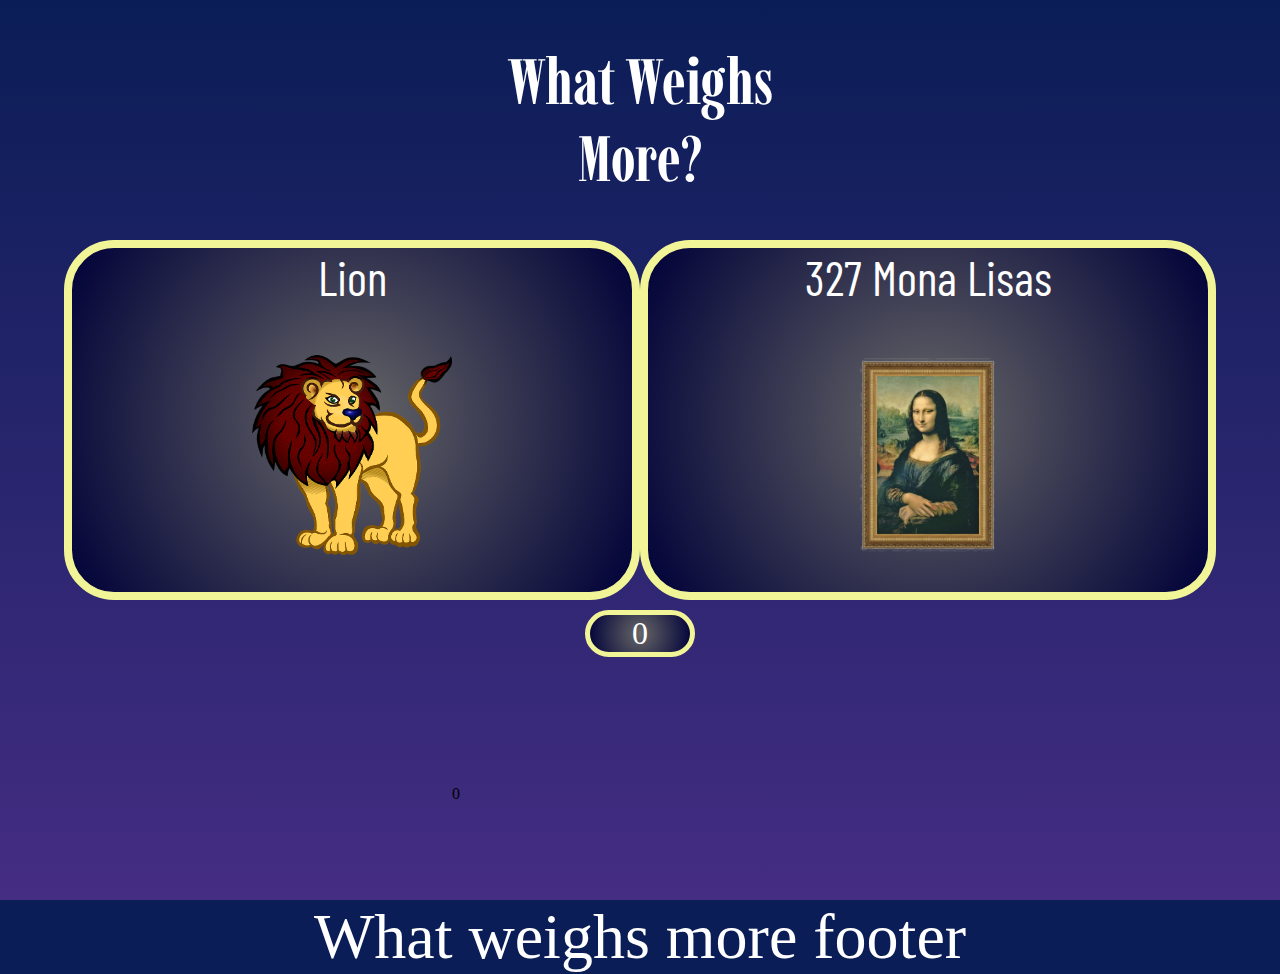
==== index.html @ b6a0d608 "build: Added div "attempts-box" removed unused classes" ====
<!DOCTYPE html>
<html lang="en">
  <head>
    <meta charset="UTF-8" />
    <meta name="viewport" content="width=device-width, initial-scale=1.0" />
    <title>Document</title>
    <link rel="stylesheet" href="assets/css/style.css" />
  </head>
  <body>
    <div id="multiplier1" class="multiplier-box"></div>
    <div id="multiplier2" class="multiplier-box"></div>
    <header></header>
    <main>
      <section id="game-section">
        <div class="game-container">
          <div class="WhatWeighsMore"><h1> What Weighs More? </h1></div>
          
          <div id="operand1" class="guess-box1">Operand1</div>
          
          <div id="operand2" class="guess-box2">Operand2</div>
          <div id="score-section" class="score-box" >0</div>
          <div id="attempts-section" class="attempts-box">0</div>
          <div id="object-image1" class="object-image1">Object 1 Image</div>
          <div id="object-image2" class="object-image2">Object 2 Image</div>
        </div>
      </section>
        <div id="score-star-container">
          <div class="score-star" id="score-star">
            <!-- --duration variable is used for each span to make it's animation duration unique-->
            <span class="hidden bubble" style="--duration: 11"><img src="assets/images/bubble.png" alt="Bubble"></span>
            <span class="hidden bubble" style="--duration: 12"><img src="assets/images/bubble.png" alt="Bubble"></span>
            <span class="hidden bubble" style="--duration: 10"><img src="assets/images/bubble.png" alt="Bubble"></span>
            <span class="hidden bubble" style="--duration: 9"><img src="assets/images/bubble.png" alt="Bubble"></span>
            <span class="hidden bubble" style="--duration: 12"><img src="assets/images/bubble.png" alt="Bubble"></span>
            <span class="hidden bubble" style="--duration: 13"><img src="assets/images/bubble.png" alt="Bubble"></span>
            <span class="hidden bubble" style="--duration: 14"><img src="assets/images/bubble.png" alt="Bubble"></span>
            <span class="hidden bubble" style="--duration: 10"><img src="assets/images/bubble.png" alt="Bubble"></span>
            <span class="hidden bubble" style="--duration: 11"><img src="assets/images/bubble.png" alt="Bubble"></span>
            <span class="hidden bubble" style="--duration: 9"><img src="assets/images/bubble.png" alt="Bubble"></span>
            <span class="hidden bubble" style="--duration: 10"><img src="assets/images/bubble.png" alt="Bubble"></span>
            <span class="hidden bubble" style="--duration: 11"><img src="assets/images/bubble.png" alt="Bubble"></span>
            <span class="hidden bubble" style="--duration: 9"><img src="assets/images/bubble.png" alt="Bubble"></span>
            <span class="hidden bubble" style="--duration: 8"><img src="assets/images/bubble.png" alt="Bubble"></span>
            <span class="hidden bubble" style="--duration: 10"><img src="assets/images/bubble.png" alt="Bubble"></span>
            <span class="hidden bubble" style="--duration: 11"><img src="assets/images/bubble.png" alt="Bubble"></span>
            <span class="hidden bubble" style="--duration: 12"><img src="assets/images/bubble.png" alt="Bubble"></span>
            <span class="hidden bubble" style="--duration: 8"><img src="assets/images/bubble.png" alt="Bubble"></span>
            <span class="hidden bubble" style="--duration: 9"><img src="assets/images/bubble.png" alt="Bubble"></span>
            <span class="hidden bubble" style="--duration: 10"><img src="assets/images/bubble.png" alt="Bubble"></span>
            <span class="hidden bubble" style="--duration: 10"><img src="assets/images/bubble.png" alt="Bubble"></span>
            <span class="hidden bubble" style="--duration: 11"><img src="assets/images/bubble.png" alt="Bubble"></span>
            <span class="hidden bubble" style="--duration: 9"><img src="assets/images/bubble.png" alt="Bubble"></span>
            <span class="hidden bubble" style="--duration: 8"><img src="assets/images/bubble.png" alt="Bubble"></span>
            <span class="hidden bubble" style="--duration: 11"><img src="assets/images/bubble.png" alt="Bubble"></span>
            <span class="hidden bubble" style="--duration: 10"><img src="assets/images/bubble.png" alt="Bubble"></span>
            <span class="hidden bubble" style="--duration: 14"><img src="assets/images/bubble.png" alt="Bubble"></span>
            <span class="hidden bubble" style="--duration: 15"><img src="assets/images/bubble.png" alt="Bubble"></span>
            <span class="hidden bubble" style="--duration: 12"><img src="assets/images/bubble.png" alt="Bubble"></span>
            <span class="hidden bubble" style="--duration: 10"><img src="assets/images/bubble.png" alt="Bubble"></span>
          </div>
        </div>
      </section>
      <footer>What weighs more footer</footer>
    </main>

    
    <script src="assets/js/script.js"></script>
  </body>
</html>
---- assets/css/style.css ----
/*Google fonts import*/
@import url('https://fonts.googleapis.com/css2?family=Imbue:opsz,wght@10..100,100..900&display=swap'); /* Imbue */
@import url('https://fonts.googleapis.com/css2?family=Barlow+Condensed:ital,wght@0,100;0,200;0,300;0,400;0,500;0,600;0,700;0,800;0,900;1,100;1,200;1,300;1,400;1,500;1,600;1,700;1,800;1,900&family=Imbue:opsz,wght@10..100,100..900&display=swap'); /*Barlow Condensed*/
/* General style rules */
body {
 margin: 0;
 padding: 0;
 min-height: 100vh;
 background: linear-gradient(to bottom , #0A1D56 , #492E87);
 display: flex;
}

/* ========= Main ========= */
main {
    /* Make main element take up any surplus space to push footer down */ 
    flex: 1 0 auto;
    min-height: 100vh;
}
/* Section containing the whole game */
#game-section {
    display: flex;
    justify-content: center;
}

/* Game container grid */
.game-container {
    justify-content: center;
    width: 80vw;
    height: 100vh;
    display: grid;
    grid-template-columns: repeat(6, 1fr);
    grid-template-rows: repeat(6, 1fr);
    grid-column-gap: 0px;
    grid-row-gap: 0px;
    }
.WhatWeighsMore { grid-area: 1 / 3 / 2 / 5; }
.guess-box1 {grid-area: 2 / 1 / 5 / 4; }
.guess-box2 { grid-area: 2 / 4 / 5 / 7; }
.score-box { grid-area: 5 / 3 / 6 / 5; }
.attempts-box { grid-area: 6 / 3 / 7 / 5; }
.object-image1 { grid-area: 3 / 2 / 4 / 3; }
.object-image2 { grid-area: 3 / 5 / 4 / 6; }


.WhatWeighsMore h1{
    font-family: Imbue;
    color: white;
    font-size: 3rem;
    text-align: center;
    padding: 50px;

}
/* Left and right guess box */
.guess-box1, .guess-box2{
    font-family: Barlow Condensed;
    color: rgb(255, 255, 255);
    font-size: 2rem;
    background: radial-gradient(circle, rgba(103,103,103,1) 0%, rgba(0,1,56,1) 100%);
    border: 8px solid #F2F597;
    border-radius: 50px;
    text-align: center;
    z-index: 10;
}
/* Multiplier boxes */
.multiplier-box {
    color: #0a1d5600;
    position: absolute;
}
/* Score under guess boxes */
.score-box {
    background: rgb(103,103,103);
    background: radial-gradient(circle, rgba(103,103,103,1) 0%, rgba(0,1,56,1) 100%);
    border: 5px solid #F2F597 ;
    border-radius: 50px;
    width: 100px;
    margin: auto;
    margin-top: 0px;
    display: flex;
    justify-content: center;
    color:white;
    font-size: 3rem;
    z-index: 10;
    
}
.score-box-animation {
    animation: score-box 0.5s linear;
}
@keyframes score-box{
    0%{ transform: translateY(0px) scale(1);}
    40%{ transform: translateY(-30px) scale(1);}
    60%{ transform: translateY(-45px) scale(1.4);}
    65%{ transform: translateY(-30px) scale(1);}
    80%{ transform: translateY(10px) scale(0.9);}
    100%{ transform: translateY(0px) scale(1);}
}

.score-box-correct {
    text-shadow: rgb(137, 254, 108) 1px 0 10px;
    color: rgb(85, 255, 80);
    border: 5px solid #1aff00 ;
    font-size: 3.2rem;
    animation: score-box 0.3s linear;
}

.score-box-incorrect {
    text-shadow: rgb(247, 79, 79) 1px 0 10px;
    color: rgb(255, 71, 71);
    border: 5px solid #ca2222 ;
    font-size: 3.2rem;
    animation: score-box 0.3s linear;
}

.object-image1 {
    margin: auto;
    width: 200px;
    height: 200px;
    object-fit: cover;
    z-index: 11;
}
.object-image2 {
    margin: auto;
    width: 200px;
    height: 200px;
    object-fit: cover;
    z-index: 11;
    }
footer {
    text-align: center;
    color: white;
    font-size: 4rem;
    background-color: #0A1D56;
}

#score-star-container {
    position: absolute;
    top: 0;
    width: 100vw;
    height: 100vh;
    overflow: hidden;
    z-index: 1;
    overflow: hidden;
}
.score-star {
    position: relative;
    display: flex;
    flex-wrap: wrap;
    z-index: 2;
}

.score-star img{
    opacity: 50%;
}

.score-star span {
    position: relative;
    border-radius: 50%;
    background-color: #f0f56c11;
    box-shadow: 0 0 0 10px #f0f48800,
    0 0 50px #f6f99911,
    0 0 90px #f6f9b111;
    animation: score-star 16s linear infinite;
    animation-duration: calc(200s / var(--duration)); /* Changes the animation duration depending on the --duration variable*/
}

.score-star span:nth-child(even){ /* Different color for even spans */
    background-color: #37b6b626;
    box-shadow: 0 0 0 10px #37b6b615,
    0 0 50px #6acfcf11,
    0 0 90px #9adfdf11;
}


@keyframes score-star{
    0%{ transform: translateX(0vw) translateY(100vh) scale(0)};
    12.5%{ transform: translateX(2vw) translateY(87.5vh) scale(0.125)}
    25%{ transform: translateX(0vw) translateY(74vh) scale(0.25)}
    37.5%{ transform: translateX(-2vw) translateY(62.5vh) scale(0.375)}
    50%{ transform: translateX(0vw)translateY(50vh) scale(0.5)}
    62.5%{ transform: translateX(2vw) translateY(37.5vh) scale(0.625)}
    75%{ transform: translateX(0) translateY(25vh) scale(0.75)}
    87.5%{ transform: translateX(-2vw)translateY(12.5vh) scale(0.875)}
    99.8% {transform: translateX(0vw)translateY(-5vh) scale(0.875)}
    99.9% {transform: translateX(0%)translateY(-5vh) scale(1.3)}
    100%{ transform: translateX(0vw) translateY(-5vh) scale(0)}

}


/* Used to hide the score-stars */
.hidden { 
    opacity: 0;
    transition: 0.1s linear;
    animation: bubble-pop 0.1s linear !important;
}

@keyframes bubble-pop {
    0% {
        opacity: 1;
    }
    1% {
        opacity: 0;
    }
    100% {
        opacity: 0;
    }
}

.shown {
    opacity: 100;
    transition: 0.5s linear;
    z-index: 3;
}
/* Media query: smaller phones(280px and up) */
@media screen and (min-width: 280px){
    main {
        width: 100vw;

    }
    .game-container {
        width: 100%;
        height: 100vh;
        }
    .WhatWeighsMore h1{
        font-size: 2rem;
        padding: 0;
    }
    .guess-box1{
        font-size: 1rem;
    }
    .guess-box2{
        font-size: 1rem;
    }
    .object-image1, .object-image2{
        width: 80px;
        height: 80px;
    }
    .score-box{
        font-size: 1rem;
    }
}
/* Media query: Large phones and landscape phones(412px and up) */
@media screen and (min-width: 411px){
    main {
        width: 100vw;

    }

    .game-container {
        width: 100%;
        height: 100vh;
        }
    .WhatWeighsMore h1{
        font-size: 3rem;
        padding: 0;
    }
    .guess-box1{
        font-size: 2rem;
        justify-content: end;
    }
    .guess-box2{
        font-size: 2rem;
        justify-content: start;
    }
    .object-image1, .object-image2{
        width: 140px;
        height: 140px;
    }
    .score-box{
        font-size: 2rem;
    }
}


/* Media query: Tablets and larger (768px and up) */
@media screen and (min-width: 768px){ 

    .WhatWeighsMore h1{
        font-size: 4rem;
        padding: 0;
    }
    .guess-box1{
        height: 80%;
        font-size: 3rem;
        justify-content: end;
    }
    .guess-box2{
        height: 80%;
        font-size: 3rem;
        justify-content: start;
    }
    .object-image1, .object-image2{
        height: 200px;
        width: 200px;
    }
    .score-box{
        margin-top: -60px;
    }
}
  
/* Media query: Laptops and larger (992px and up) */
@media screen and (min-width: 992px) {
    
    .score-box{
        margin-top: -65px;
    }

}

/* Media query: Laptops and larger (1024px and up) */
@media screen and (min-width: 1024px) {
    .game-container {
        width: 90%;
    }
    .score-box{
        margin-top: -60px;
    }
}

/* Media query: Laptops and larger (1440px and up) */
@media screen and (min-width: 1440px) {
    .game-container {
        width: 80%;
    }
   
}

/* Media query: Laptops and larger (2560px and up) */
@media screen and (min-width: 2560px) {
    .game-container {
        width: 60%;
    }

    .object-image1, .object-image2{
        width: 250px;
        height: 250px;
    }
    .score-box{
        margin-top: -120px;
    }
}
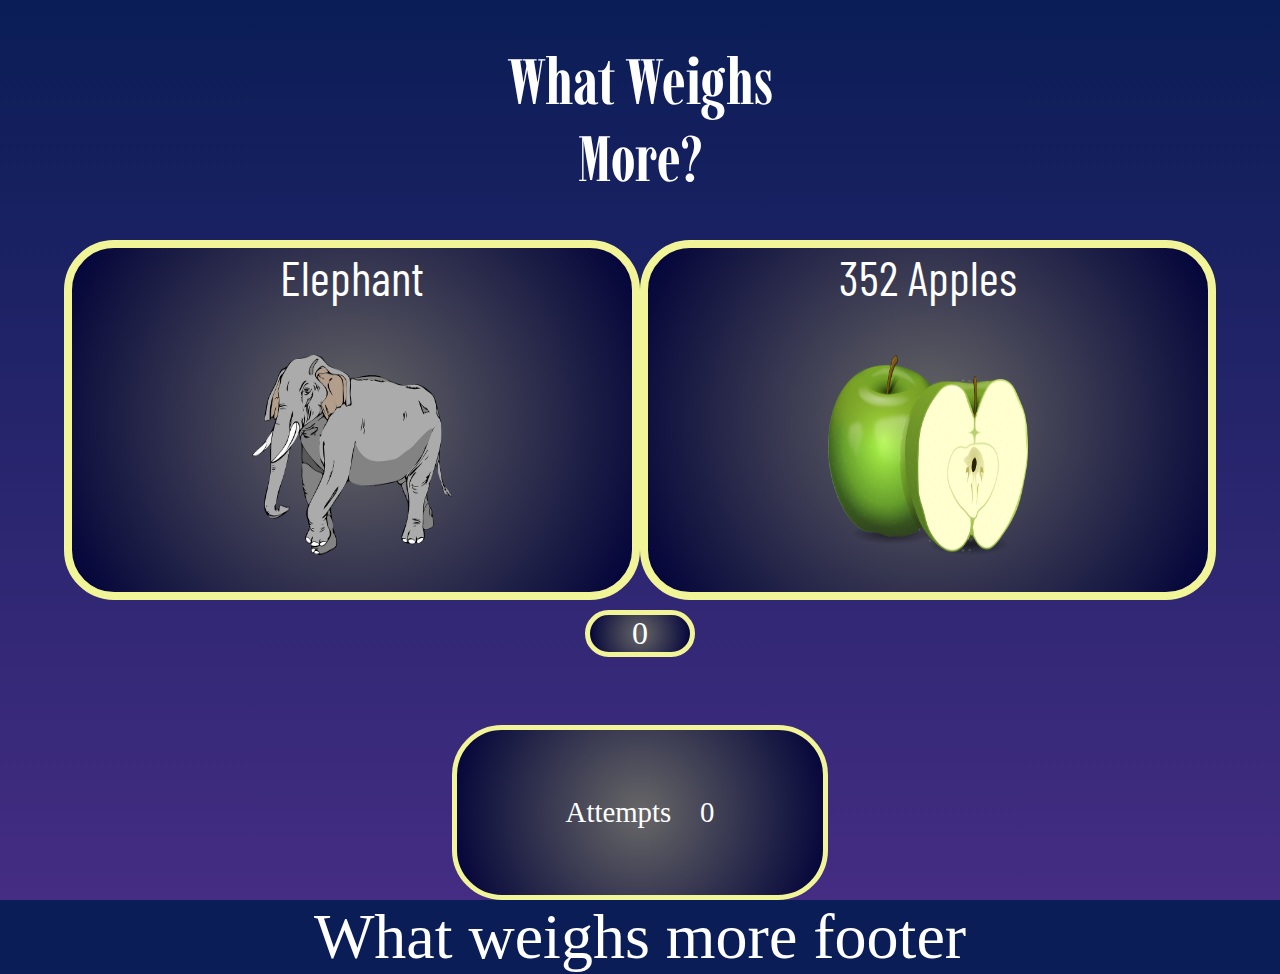
==== commit 1bcb4051: "Function: incrementAttempts" ====
--- a/index.html
+++ b/index.html
@@ -19,7 +19,7 @@
           
           <div id="operand2" class="guess-box2">Operand2</div>
           <div id="score-section" class="score-box" >0</div>
-          <div id="attempts-section" class="attempts-box">0</div>
+          <div class="attempts-box"><p>Attempts</p><span id="attempts-section">0</span></div>
           <div id="object-image1" class="object-image1">Object 1 Image</div>
           <div id="object-image2" class="object-image2">Object 2 Image</div>
         </div>
--- a/assets/css/style.css
+++ b/assets/css/style.css
@@ -80,8 +80,28 @@
     color:white;
     font-size: 3rem;
     z-index: 10;
-    
-}
+}
+/* Attempts under guess boxes */
+.attempts-box {
+    background: rgb(103,103,103);
+    background: radial-gradient(circle, rgba(103,103,103,1) 0%, rgba(0,1,56,1) 100%);
+    border: 5px solid #F2F597 ;
+    border-radius: 50px;
+    width: auto;
+
+    margin-top: 0px;
+    display: flex;
+    justify-content: center;
+    color:white;
+    font-size: 3rem;
+    z-index: 10;
+    align-items: center;
+    padding: 10px;
+}
+.attempts-box p {
+    margin-right: 1em;
+}
+
 .score-box-animation {
     animation: score-box 0.5s linear;
 }
@@ -237,6 +257,9 @@
     .score-box{
         font-size: 1rem;
     }
+    .attempts-box{
+        font-size: 1rem;
+    }
 }
 /* Media query: Large phones and landscape phones(412px and up) */
 @media screen and (min-width: 411px){
@@ -268,6 +291,9 @@
     .score-box{
         font-size: 2rem;
     }
+    .attempts-box{
+        font-size: 1rem;
+    }
 }
 
 
@@ -295,6 +321,10 @@
     .score-box{
         margin-top: -60px;
     }
+    .attempts-box{
+        margin-top: -60px;
+        font-size: 1.8rem;
+    }
 }
   
 /* Media query: Laptops and larger (992px and up) */
@@ -321,7 +351,9 @@
     .game-container {
         width: 80%;
     }
-   
+    .attempts-box{
+        font-size: 2rem;
+    }
 }
 
 /* Media query: Laptops and larger (2560px and up) */
@@ -337,4 +369,7 @@
     .score-box{
         margin-top: -120px;
     }
+    .attempts-box{
+        font-size: 2.5rem;
+    }
 }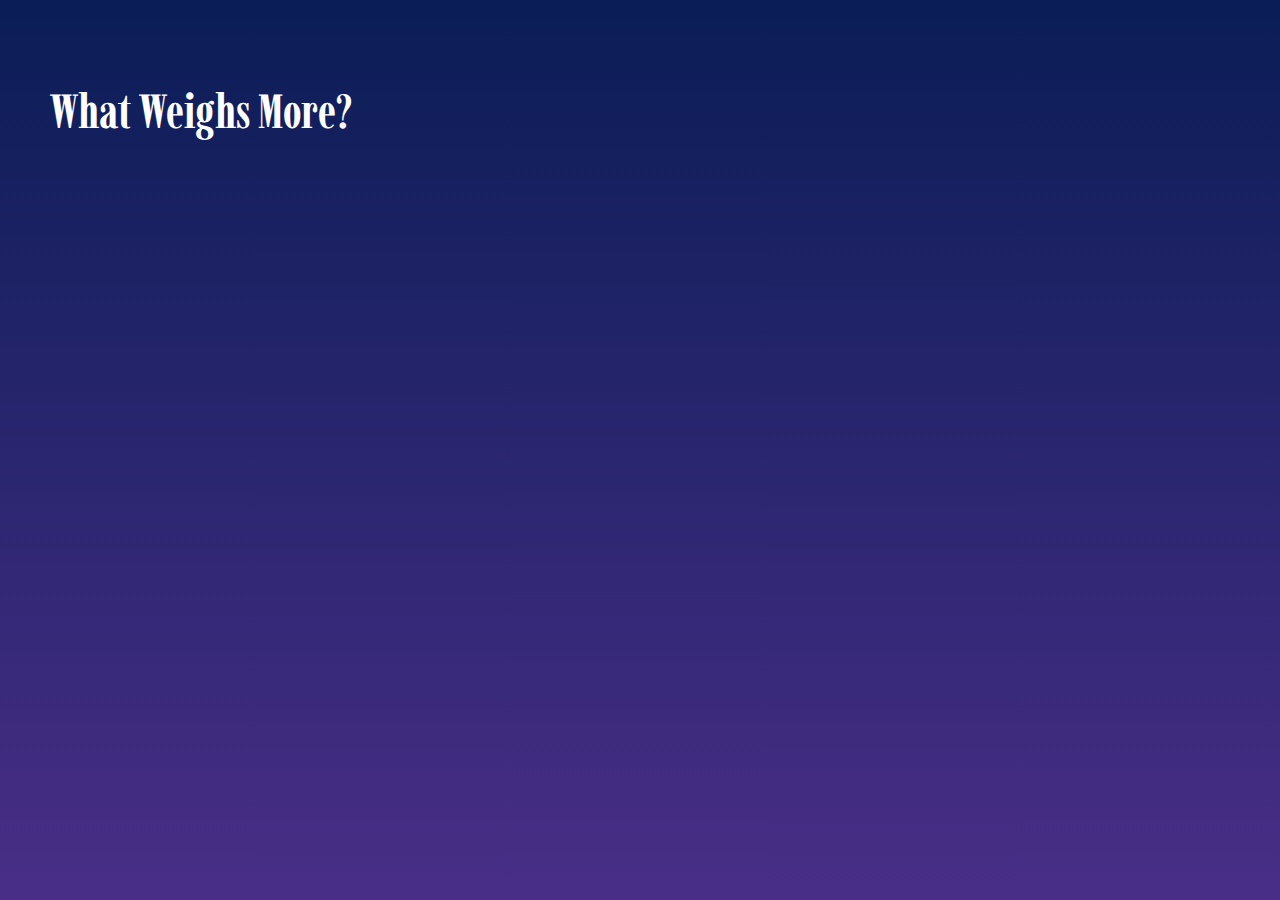
==== commit e66ec3fb: "Style: CSS, whatWeighsMore h1 {} is now only h1 {}" ====
--- a/index.html
+++ b/index.html
@@ -3,67 +3,10 @@
   <head>
     <meta charset="UTF-8" />
     <meta name="viewport" content="width=device-width, initial-scale=1.0" />
-    <title>Document</title>
+    <title>WhatWeighsMore</title>
     <link rel="stylesheet" href="assets/css/style.css" />
   </head>
   <body>
-    <div id="multiplier1" class="multiplier-box"></div>
-    <div id="multiplier2" class="multiplier-box"></div>
-    <header></header>
-    <main>
-      <section id="game-section">
-        <div class="game-container">
-          <div class="WhatWeighsMore"><h1> What Weighs More? </h1></div>
-          
-          <div id="operand1" class="guess-box1">Operand1</div>
-          
-          <div id="operand2" class="guess-box2">Operand2</div>
-          <div id="score-section" class="score-box" >0</div>
-          <div class="attempts-box"><p>Attempts</p><span id="attempts-section">0</span></div>
-          <div id="object-image1" class="object-image1">Object 1 Image</div>
-          <div id="object-image2" class="object-image2">Object 2 Image</div>
-        </div>
-      </section>
-        <div id="score-star-container">
-          <div class="score-star" id="score-star">
-            <!-- --duration variable is used for each span to make it's animation duration unique-->
-            <span class="hidden bubble" style="--duration: 11"><img src="assets/images/bubble.png" alt="Bubble"></span>
-            <span class="hidden bubble" style="--duration: 12"><img src="assets/images/bubble.png" alt="Bubble"></span>
-            <span class="hidden bubble" style="--duration: 10"><img src="assets/images/bubble.png" alt="Bubble"></span>
-            <span class="hidden bubble" style="--duration: 9"><img src="assets/images/bubble.png" alt="Bubble"></span>
-            <span class="hidden bubble" style="--duration: 12"><img src="assets/images/bubble.png" alt="Bubble"></span>
-            <span class="hidden bubble" style="--duration: 13"><img src="assets/images/bubble.png" alt="Bubble"></span>
-            <span class="hidden bubble" style="--duration: 14"><img src="assets/images/bubble.png" alt="Bubble"></span>
-            <span class="hidden bubble" style="--duration: 10"><img src="assets/images/bubble.png" alt="Bubble"></span>
-            <span class="hidden bubble" style="--duration: 11"><img src="assets/images/bubble.png" alt="Bubble"></span>
-            <span class="hidden bubble" style="--duration: 9"><img src="assets/images/bubble.png" alt="Bubble"></span>
-            <span class="hidden bubble" style="--duration: 10"><img src="assets/images/bubble.png" alt="Bubble"></span>
-            <span class="hidden bubble" style="--duration: 11"><img src="assets/images/bubble.png" alt="Bubble"></span>
-            <span class="hidden bubble" style="--duration: 9"><img src="assets/images/bubble.png" alt="Bubble"></span>
-            <span class="hidden bubble" style="--duration: 8"><img src="assets/images/bubble.png" alt="Bubble"></span>
-            <span class="hidden bubble" style="--duration: 10"><img src="assets/images/bubble.png" alt="Bubble"></span>
-            <span class="hidden bubble" style="--duration: 11"><img src="assets/images/bubble.png" alt="Bubble"></span>
-            <span class="hidden bubble" style="--duration: 12"><img src="assets/images/bubble.png" alt="Bubble"></span>
-            <span class="hidden bubble" style="--duration: 8"><img src="assets/images/bubble.png" alt="Bubble"></span>
-            <span class="hidden bubble" style="--duration: 9"><img src="assets/images/bubble.png" alt="Bubble"></span>
-            <span class="hidden bubble" style="--duration: 10"><img src="assets/images/bubble.png" alt="Bubble"></span>
-            <span class="hidden bubble" style="--duration: 10"><img src="assets/images/bubble.png" alt="Bubble"></span>
-            <span class="hidden bubble" style="--duration: 11"><img src="assets/images/bubble.png" alt="Bubble"></span>
-            <span class="hidden bubble" style="--duration: 9"><img src="assets/images/bubble.png" alt="Bubble"></span>
-            <span class="hidden bubble" style="--duration: 8"><img src="assets/images/bubble.png" alt="Bubble"></span>
-            <span class="hidden bubble" style="--duration: 11"><img src="assets/images/bubble.png" alt="Bubble"></span>
-            <span class="hidden bubble" style="--duration: 10"><img src="assets/images/bubble.png" alt="Bubble"></span>
-            <span class="hidden bubble" style="--duration: 14"><img src="assets/images/bubble.png" alt="Bubble"></span>
-            <span class="hidden bubble" style="--duration: 15"><img src="assets/images/bubble.png" alt="Bubble"></span>
-            <span class="hidden bubble" style="--duration: 12"><img src="assets/images/bubble.png" alt="Bubble"></span>
-            <span class="hidden bubble" style="--duration: 10"><img src="assets/images/bubble.png" alt="Bubble"></span>
-          </div>
-        </div>
-      </section>
-      <footer>What weighs more footer</footer>
-    </main>
-
-    
-    <script src="assets/js/script.js"></script>
+    <h1>What Weighs More?</h1>
   </body>
 </html>
--- a/assets/css/style.css
+++ b/assets/css/style.css
@@ -42,7 +42,7 @@
 .object-image2 { grid-area: 3 / 5 / 4 / 6; }
 
 
-.WhatWeighsMore h1{
+h1{
     font-family: Imbue;
     color: white;
     font-size: 3rem;
@@ -240,7 +240,7 @@
         width: 100%;
         height: 100vh;
         }
-    .WhatWeighsMore h1{
+    .h1{
         font-size: 2rem;
         padding: 0;
     }
@@ -272,7 +272,7 @@
         width: 100%;
         height: 100vh;
         }
-    .WhatWeighsMore h1{
+    .h1{
         font-size: 3rem;
         padding: 0;
     }
@@ -300,7 +300,7 @@
 /* Media query: Tablets and larger (768px and up) */
 @media screen and (min-width: 768px){ 
 
-    .WhatWeighsMore h1{
+    .h1{
         font-size: 4rem;
         padding: 0;
     }
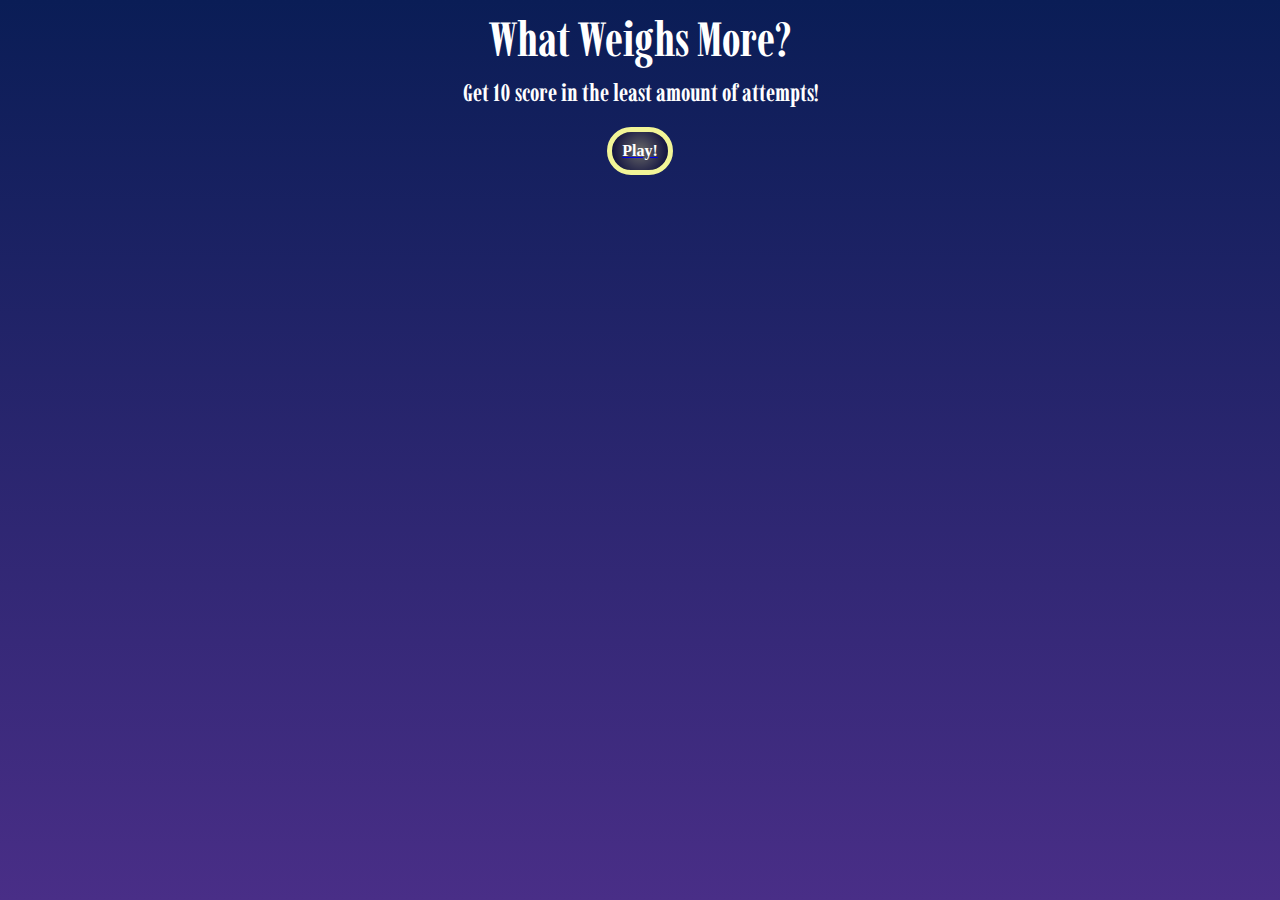
==== commit ca432ac5: "build: Start page with a play button" ====
--- a/index.html
+++ b/index.html
@@ -7,6 +7,12 @@
     <link rel="stylesheet" href="assets/css/style.css" />
   </head>
   <body>
-    <h1>What Weighs More?</h1>
+    <main>
+      <section class="indexContainer">
+        <h1>What Weighs More?</h1>
+        <h2>Get 10 score in the least amount of attempts!</h2>
+        <a href="game.html"><div class="play-box">Play!</div></a>
+      </section>
+    </main>
   </body>
 </html>
--- a/assets/css/style.css
+++ b/assets/css/style.css
@@ -10,12 +10,55 @@
  display: flex;
 }
 
-/* ========= Main ========= */
+/* ========= Index ========= */
+
 main {
     /* Make main element take up any surplus space to push footer down */ 
     flex: 1 0 auto;
     min-height: 100vh;
 }
+
+.indexContainer{
+    display:flex;
+    flex-direction: column;
+    align-items: center;
+}
+
+.play-box{
+    background: rgb(103,103,103);
+    background: radial-gradient(circle, rgba(103,103,103,1) 0%, rgba(0,1,56,1) 100%);
+    border: 5px solid #F2F597 ;
+    border-radius: 50px;
+    justify-content: center;
+    color:white;
+    padding: 10px;
+    font-weight: bold;
+
+}
+
+h1{
+    font-family: Imbue;
+    color: white;
+    font-size: 3rem;
+    text-align: center;
+    margin-top: 10px;
+    margin-bottom: 10px;
+}
+
+h2{
+    font-family: Imbue;
+    color: white;
+    font-size: 1.5rem;
+    text-align: center;
+    margin-top: 0px;
+    margin-bottom: 20px;
+}
+
+
+
+
+/* ========= Game ========= */
+
 /* Section containing the whole game */
 #game-section {
     display: flex;
@@ -41,15 +84,6 @@
 .object-image1 { grid-area: 3 / 2 / 4 / 3; }
 .object-image2 { grid-area: 3 / 5 / 4 / 6; }
 
-
-h1{
-    font-family: Imbue;
-    color: white;
-    font-size: 3rem;
-    text-align: center;
-    padding: 50px;
-
-}
 /* Left and right guess box */
 .guess-box1, .guess-box2{
     font-family: Barlow Condensed;
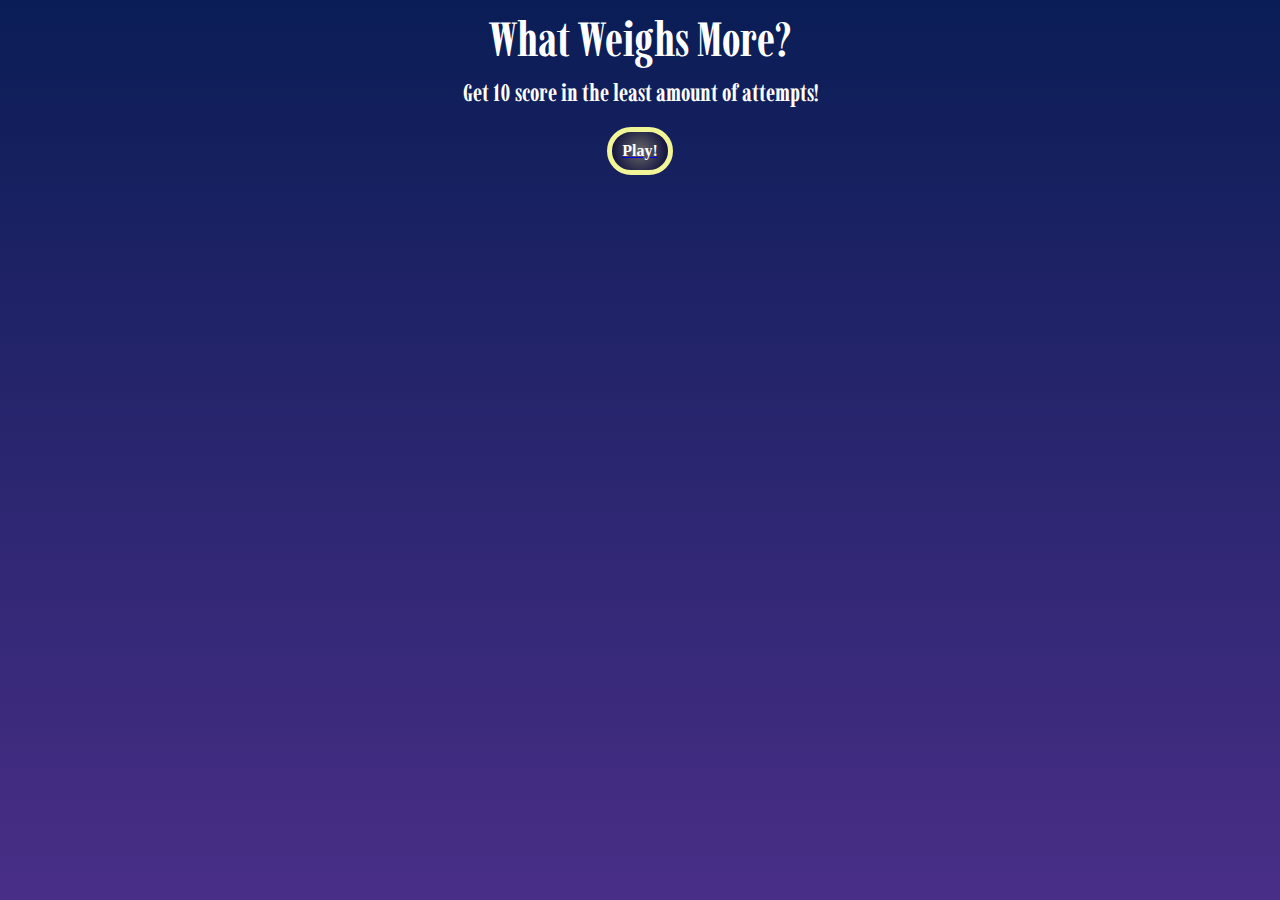
==== commit 29ecd002: "Build: added footer and styled it" ====
--- a/index.html
+++ b/index.html
@@ -14,5 +14,6 @@
         <a href="game.html"><div class="play-box">Play!</div></a>
       </section>
     </main>
+    <footer>This game was made by PJ</footer>
   </body>
 </html>
--- a/assets/css/style.css
+++ b/assets/css/style.css
@@ -179,9 +179,10 @@
     z-index: 11;
     }
 footer {
+    margin-top: 10px;
     text-align: center;
     color: white;
-    font-size: 4rem;
+    font-size: 1rem;
     background-color: #0A1D56;
 }
 
@@ -388,6 +389,9 @@
     .attempts-box{
         font-size: 2rem;
     }
+    .play-box{
+        font-size: 2rem;
+    }
 }
 
 /* Media query: Laptops and larger (2560px and up) */
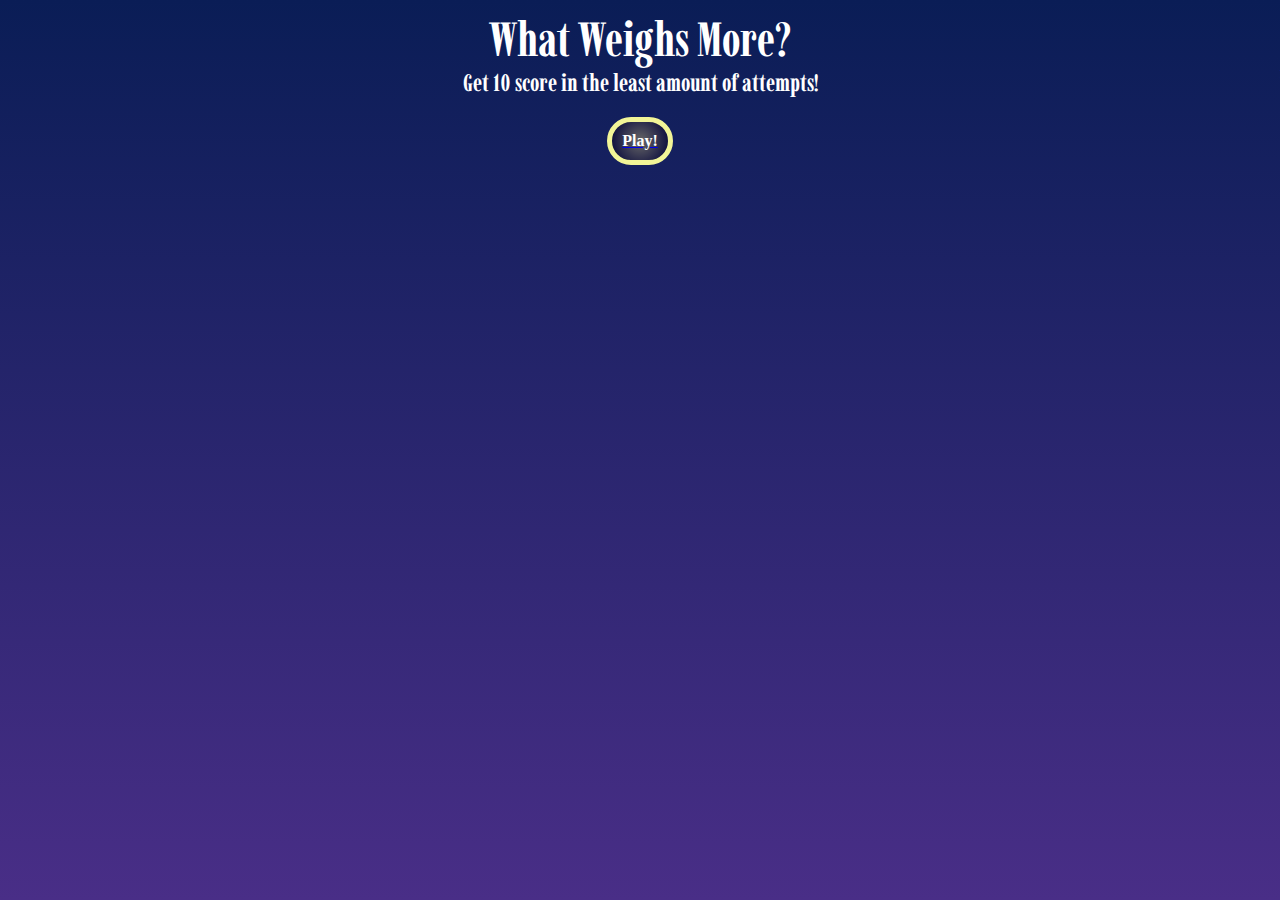
==== commit 06ec08a3: "style: remove the extra width of the page" ====
--- a/index.html
+++ b/index.html
@@ -5,6 +5,7 @@
     <meta name="viewport" content="width=device-width, initial-scale=1.0" />
     <title>WhatWeighsMore</title>
     <link rel="stylesheet" href="assets/css/style.css" />
+    <meta name="viewport" content="width=device-width, initial-scale=1" />
   </head>
   <body>
     <main>
--- a/assets/css/style.css
+++ b/assets/css/style.css
@@ -3,11 +3,17 @@
 @import url('https://fonts.googleapis.com/css2?family=Barlow+Condensed:ital,wght@0,100;0,200;0,300;0,400;0,500;0,600;0,700;0,800;0,900;1,100;1,200;1,300;1,400;1,500;1,600;1,700;1,800;1,900&family=Imbue:opsz,wght@10..100,100..900&display=swap'); /*Barlow Condensed*/
 /* General style rules */
 body {
+ overflow-x: hidden;
+ width: 100%;
  margin: 0;
  padding: 0;
  min-height: 100vh;
  background: linear-gradient(to bottom , #0A1D56 , #492E87);
  display: flex;
+}
+
+* {
+    box-sizing: border-box;  /*Includes borders when calculating */
 }
 
 /* ========= Index ========= */
@@ -42,7 +48,7 @@
     font-size: 3rem;
     text-align: center;
     margin-top: 10px;
-    margin-bottom: 10px;
+    margin-bottom: 0px;
 }
 
 h2{
@@ -122,8 +128,9 @@
     border: 5px solid #F2F597 ;
     border-radius: 50px;
     width: auto;
-
-    margin-top: 0px;
+    top: -1000px;
+    margin-top: -100px;
+    margin-bottom: 100px;
     display: flex;
     justify-content: center;
     color:white;
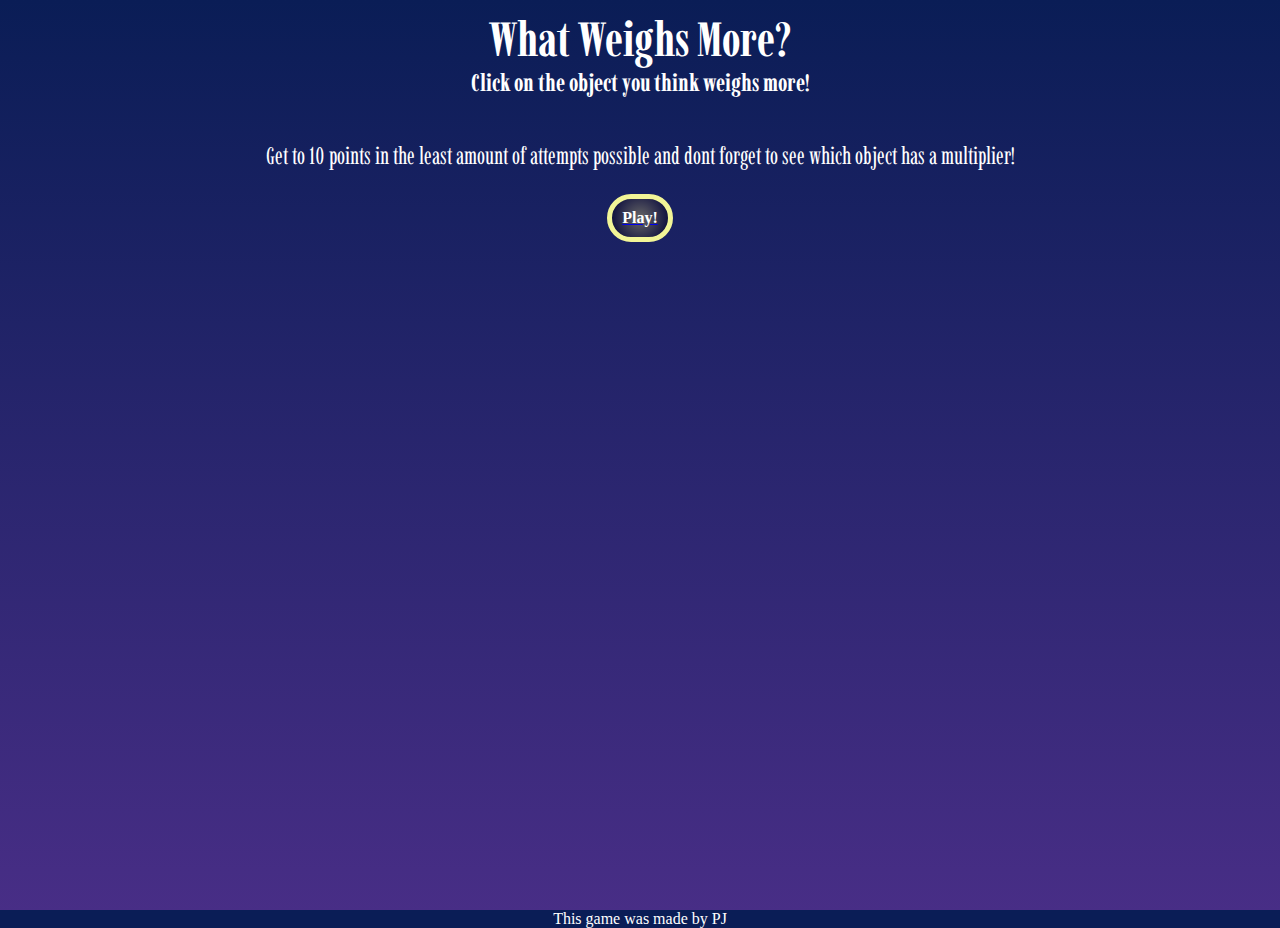
==== commit ef3eb8b6: "build: added more intro text to index.html" ====
--- a/index.html
+++ b/index.html
@@ -9,9 +9,14 @@
   </head>
   <body>
     <main>
+      <!-- Main contains everything except the footer -->
       <section class="indexContainer">
         <h1>What Weighs More?</h1>
-        <h2>Get 10 score in the least amount of attempts!</h2>
+        <h2>Click on the object you think weighs more!</h2>
+        <p>
+          Get to 10 points in the least amount of attempts possible and dont
+          forget to see which object has a multiplier!
+        </p>
         <a href="game.html"><div class="play-box">Play!</div></a>
       </section>
     </main>
--- a/assets/css/style.css
+++ b/assets/css/style.css
@@ -10,10 +10,36 @@
  min-height: 100vh;
  background: linear-gradient(to bottom , #0A1D56 , #492E87);
  display: flex;
+ flex-direction: column;
 }
 
 * {
     box-sizing: border-box;  /*Includes borders when calculating */
+}
+
+p {
+    font-family: Imbue;
+    color: white;
+    font-size: 1.5em;
+    text-align: center;
+}
+
+h1{
+    font-family: Imbue;
+    color: white;
+    font-size: 3rem;
+    text-align: center;
+    margin-top: 10px;
+    margin-bottom: 0px;
+}
+
+h2{
+    font-family: Imbue;
+    color: white;
+    font-size: 1.5rem;
+    text-align: center;
+    margin-top: 0px;
+    margin-bottom: 20px;
 }
 
 /* ========= Index ========= */
@@ -41,27 +67,6 @@
     font-weight: bold;
 
 }
-
-h1{
-    font-family: Imbue;
-    color: white;
-    font-size: 3rem;
-    text-align: center;
-    margin-top: 10px;
-    margin-bottom: 0px;
-}
-
-h2{
-    font-family: Imbue;
-    color: white;
-    font-size: 1.5rem;
-    text-align: center;
-    margin-top: 0px;
-    margin-bottom: 20px;
-}
-
-
-
 
 /* ========= Game ========= */
 
@@ -92,9 +97,9 @@
 
 /* Left and right guess box */
 .guess-box1, .guess-box2{
-    font-family: Barlow Condensed;
+    font-family: "Barlow Condensed";
     color: rgb(255, 255, 255);
-    font-size: 2rem;
+    font-size: 3rem;
     background: radial-gradient(circle, rgba(103,103,103,1) 0%, rgba(0,1,56,1) 100%);
     border: 8px solid #F2F597;
     border-radius: 50px;
@@ -128,16 +133,15 @@
     border: 5px solid #F2F597 ;
     border-radius: 50px;
     width: auto;
-    top: -1000px;
-    margin-top: -100px;
-    margin-bottom: 100px;
+    margin-top: -50px;
     display: flex;
     justify-content: center;
     color:white;
     font-size: 3rem;
     z-index: 10;
     align-items: center;
-    padding: 10px;
+    height: 50%;
+    font-family: "Barlow Condensed";
 }
 .attempts-box p {
     margin-right: 1em;
@@ -233,7 +237,7 @@
 
 
 @keyframes score-star{
-    0%{ transform: translateX(0vw) translateY(100vh) scale(0)};
+    0%{ transform: translateX(0vw) translateY(100vh) scale(0)}
     12.5%{ transform: translateX(2vw) translateY(87.5vh) scale(0.125)}
     25%{ transform: translateX(0vw) translateY(74vh) scale(0.25)}
     37.5%{ transform: translateX(-2vw) translateY(62.5vh) scale(0.375)}
@@ -244,7 +248,6 @@
     99.8% {transform: translateX(0vw)translateY(-5vh) scale(0.875)}
     99.9% {transform: translateX(0%)translateY(-5vh) scale(1.3)}
     100%{ transform: translateX(0vw) translateY(-5vh) scale(0)}
-
 }
 
 
@@ -268,7 +271,7 @@
 }
 
 .shown {
-    opacity: 100;
+    opacity: 1;
     transition: 0.5s linear;
     z-index: 3;
 }
@@ -286,11 +289,10 @@
         font-size: 2rem;
         padding: 0;
     }
-    .guess-box1{
-        font-size: 1rem;
-    }
-    .guess-box2{
-        font-size: 1rem;
+    }
+    .guess-box2, .guess-box1 {
+        padding: 10px;
+        font-size: 2rem;
     }
     .object-image1, .object-image2{
         width: 80px;
@@ -302,7 +304,7 @@
     .attempts-box{
         font-size: 1rem;
     }
-}
+
 /* Media query: Large phones and landscape phones(412px and up) */
 @media screen and (min-width: 411px){
     main {
@@ -335,6 +337,7 @@
     }
     .attempts-box{
         font-size: 1rem;
+        top: -12000px;
     }
 }
 
@@ -399,6 +402,12 @@
     .play-box{
         font-size: 2rem;
     }
+    h1 {
+        margin-top: 50px;
+    }
+    .guess-box1, .guess-box2 {
+        margin-top: 30px;
+    }
 }
 
 /* Media query: Laptops and larger (2560px and up) */
@@ -417,4 +426,11 @@
     .attempts-box{
         font-size: 2.5rem;
     }
+    
+    h1 {
+        margin-top: 50px;
+    }
+    .guess-box1, .guess-box2 {
+        margin-top: -10px;
+    }
 }